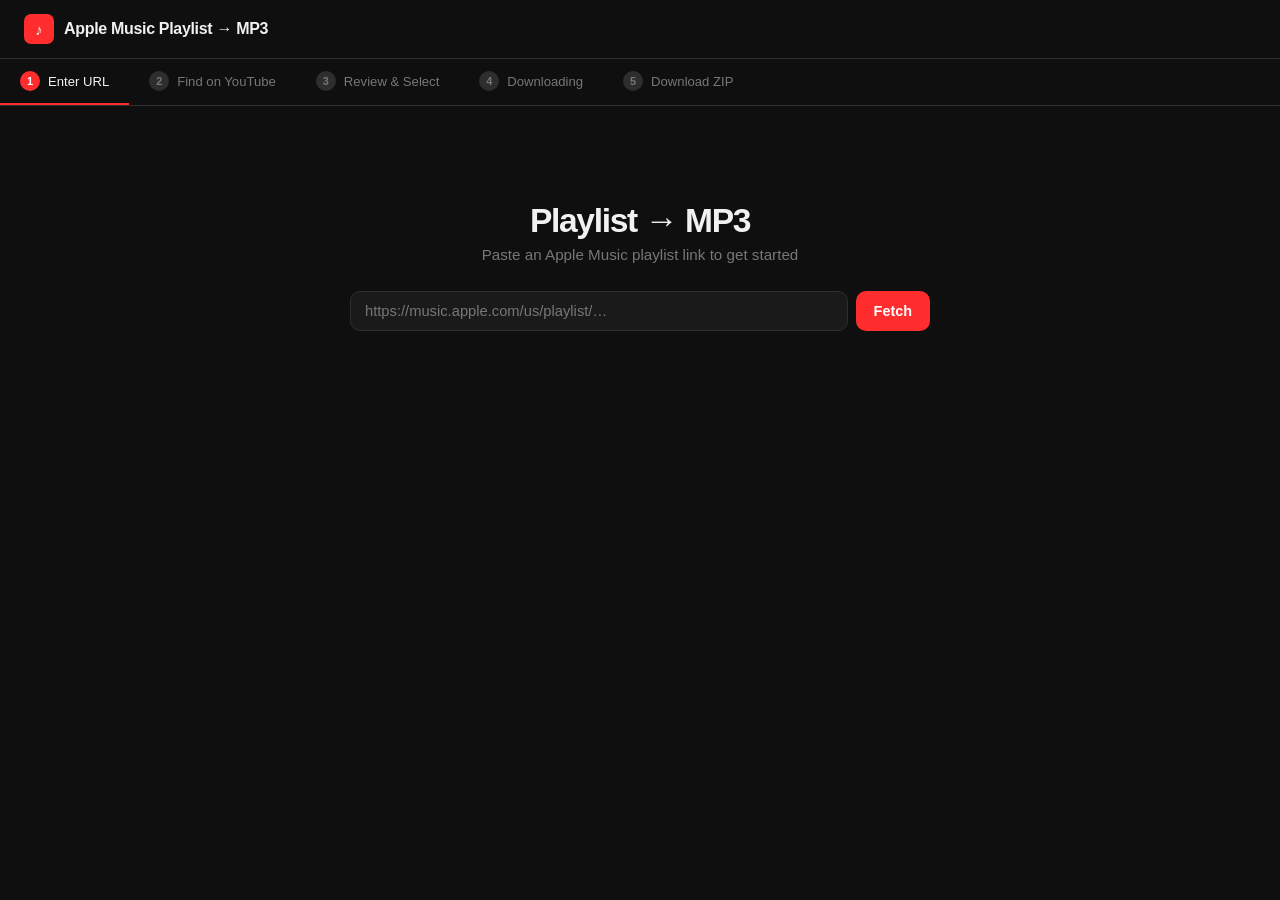
==== templates/index.html @ 27ccea5c "wEb app it" ====
<!DOCTYPE html>
<html lang="en">
<head>
  <meta charset="UTF-8">
  <meta name="viewport" content="width=device-width, initial-scale=1.0">
  <title>Playlist → MP3</title>
  <style>
    *, *::before, *::after { box-sizing: border-box; margin: 0; padding: 0; }

    :root {
      --bg: #0f0f0f;
      --surface: #1a1a1a;
      --surface2: #242424;
      --border: #2e2e2e;
      --red: #ff2d2d;
      --red-hover: #ff5555;
      --text: #f1f1f1;
      --muted: #777;
      --success: #22c55e;
      --error: #f87171;
      --radius: 10px;
    }

    body {
      background: var(--bg);
      color: var(--text);
      font-family: -apple-system, BlinkMacSystemFont, "Segoe UI", sans-serif;
      min-height: 100vh;
      display: flex;
      flex-direction: column;
    }

    /* ── Header ── */
    header {
      display: flex; align-items: center; gap: 10px;
      padding: 14px 24px;
      border-bottom: 1px solid var(--border);
      flex-shrink: 0;
    }
    .logo {
      width: 30px; height: 30px;
      background: var(--red); border-radius: 7px;
      display: flex; align-items: center; justify-content: center;
      font-size: 15px; flex-shrink: 0;
    }
    header h1 { font-size: 1rem; font-weight: 600; letter-spacing: -0.02em; }

    /* ── Step nav ── */
    .steps {
      display: flex;
      border-bottom: 1px solid var(--border);
      overflow-x: auto; flex-shrink: 0;
      scrollbar-width: none;
    }
    .steps::-webkit-scrollbar { display: none; }

    .step-item {
      display: flex; align-items: center; gap: 8px;
      padding: 12px 20px; color: var(--muted);
      font-size: 0.82rem; white-space: nowrap;
      border-bottom: 2px solid transparent;
      transition: color 0.2s, border-color 0.2s;
    }
    .step-item.active { color: var(--text); border-bottom-color: var(--red); }
    .step-item.done   { color: var(--success); }

    .step-num {
      width: 20px; height: 20px; border-radius: 50%;
      background: var(--border);
      display: flex; align-items: center; justify-content: center;
      font-size: 0.68rem; font-weight: 700; flex-shrink: 0;
      transition: background 0.2s;
    }
    .step-item.active .step-num { background: var(--red); color: #fff; }
    .step-item.done   .step-num { background: var(--success); color: #fff; }

    /* ── Main ── */
    main {
      flex: 1;
      padding: 32px 24px 120px;
      width: 100%; max-width: 1280px;
      margin: 0 auto;
    }

    .step-panel { display: none; }
    .step-panel.active { display: block; }

    /* ── Buttons ── */
    .btn {
      background: var(--red); color: #fff;
      border: none; padding: 11px 18px;
      border-radius: var(--radius);
      font-size: 0.9rem; font-weight: 600;
      cursor: pointer; white-space: nowrap;
      transition: background 0.15s, transform 0.1s, opacity 0.15s;
    }
    .btn:hover:not(:disabled) { background: var(--red-hover); }
    .btn:active:not(:disabled) { transform: scale(0.97); }
    .btn:disabled { opacity: 0.45; cursor: not-allowed; }
    .btn-ghost {
      background: transparent; border: 1px solid var(--border); color: var(--text);
    }
    .btn-ghost:hover:not(:disabled) { background: var(--surface2); }
    .btn-green { background: var(--success); }
    .btn-green:hover:not(:disabled) { background: #16a34a; }

    /* ── Shared loading / error ── */
    .loading {
      display: none; align-items: center; gap: 10px;
      color: var(--muted); margin-top: 18px;
      justify-content: center; font-size: 0.88rem;
    }
    .loading.active { display: flex; }
    .spinner {
      width: 18px; height: 18px;
      border: 2px solid var(--border);
      border-top-color: var(--red);
      border-radius: 50%;
      animation: spin 0.75s linear infinite; flex-shrink: 0;
    }
    @keyframes spin { to { transform: rotate(360deg); } }

    .error-box {
      background: rgba(248,113,113,0.08);
      border: 1px solid rgba(248,113,113,0.35);
      color: var(--error);
      padding: 11px 14px; border-radius: var(--radius);
      margin-top: 14px; font-size: 0.88rem;
      display: none; text-align: left;
    }
    .error-box.active { display: block; }

    /* ── Step 1: URL input ── */
    .url-wrap {
      max-width: 580px; margin: 64px auto 0; text-align: center;
    }
    .url-wrap h2 {
      font-size: 2.1rem; font-weight: 700;
      letter-spacing: -0.04em; margin-bottom: 6px;
    }
    .url-wrap .sub { color: var(--muted); font-size: 0.95rem; margin-bottom: 28px; }
    .input-row { display: flex; gap: 8px; }
    .input-row input {
      flex: 1; background: var(--surface);
      border: 1px solid var(--border); color: var(--text);
      padding: 11px 14px; border-radius: var(--radius);
      font-size: 0.92rem; outline: none;
      transition: border-color 0.2s; min-width: 0;
    }
    .input-row input:focus { border-color: var(--red); }
    .input-row input::placeholder { color: var(--muted); }

    /* ── Step 2: YouTube matching progress ── */
    .match-wrap {
      max-width: 640px; margin: 0 auto; padding-top: 8px;
    }
    .match-wrap h2 {
      font-size: 1.5rem; font-weight: 700;
      letter-spacing: -0.02em; margin-bottom: 5px;
    }
    .match-sub { color: var(--muted); font-size: 0.88rem; margin-bottom: 28px; }

    .bar-track {
      background: var(--surface); border-radius: 100px;
      height: 7px; overflow: hidden; margin-bottom: 8px;
    }
    .bar-fill {
      height: 100%; background: var(--red); border-radius: 100px;
      transition: width 0.4s ease;
    }
    .bar-label {
      text-align: right; font-size: 0.8rem;
      color: var(--muted); margin-bottom: 22px;
    }

    /* Scrollable list of songs being matched */
    .match-list {
      display: flex; flex-direction: column; gap: 7px;
      max-height: 460px; overflow-y: auto; padding-right: 4px;
    }
    .match-row {
      display: flex; align-items: center; gap: 10px;
      padding: 8px 12px; background: var(--surface);
      border-radius: 8px; font-size: 0.83rem;
    }
    .match-art {
      width: 36px; height: 36px; border-radius: 5px;
      object-fit: cover; flex-shrink: 0;
      background: var(--surface2);
    }
    .match-info { flex: 1; overflow: hidden; }
    .match-title {
      font-weight: 600; overflow: hidden;
      text-overflow: ellipsis; white-space: nowrap;
    }
    .match-artist { font-size: 0.74rem; color: var(--muted); }
    .match-status {
      width: 22px; height: 22px; border-radius: 50%; flex-shrink: 0;
      display: flex; align-items: center; justify-content: center;
      font-size: 11px; font-weight: 700;
      background: var(--border); color: var(--muted);
      transition: background 0.2s, color 0.2s;
    }
    .match-status.ok    { background: rgba(34,197,94,0.15); color: var(--success); }
    .match-status.miss  { background: rgba(248,113,113,0.15); color: var(--error); }
    .match-status.spin  { background: transparent; }
    .match-status.spin::after {
      content: "";
      display: block; width: 13px; height: 13px;
      border: 2px solid var(--border);
      border-top-color: var(--red);
      border-radius: 50%;
      animation: spin 0.75s linear infinite;
    }

    .proceed-row {
      margin-top: 20px; display: flex;
      align-items: center; gap: 12px;
    }

    /* ── Step 3: Video selection ── */
    .sel-header {
      display: flex; align-items: flex-start;
      justify-content: space-between;
      flex-wrap: wrap; gap: 12px; margin-bottom: 18px;
    }
    .sel-header h2 {
      font-size: 1.3rem; font-weight: 700; letter-spacing: -0.02em;
    }
    .sel-header .sub { color: var(--muted); font-size: 0.82rem; margin-top: 2px; }

    .toolbar {
      display: flex; align-items: center; gap: 8px; flex-wrap: wrap;
    }
    .toolbar input[type="search"] {
      background: var(--surface); border: 1px solid var(--border);
      color: var(--text); padding: 7px 11px;
      border-radius: var(--radius); font-size: 0.82rem; outline: none;
      width: 180px; transition: border-color 0.2s;
    }
    .toolbar input[type="search"]:focus { border-color: var(--red); }
    .toolbar input[type="search"]::placeholder { color: var(--muted); }
    .toolbar .btn { padding: 7px 12px; font-size: 0.8rem; }

    /* ── Video grid ── */
    .video-grid {
      display: grid;
      grid-template-columns: repeat(auto-fill, minmax(220px, 1fr));
      gap: 14px;
    }

    .video-card {
      background: var(--surface);
      border: 2px solid transparent;
      border-radius: var(--radius);
      overflow: hidden; cursor: pointer;
      transition: border-color 0.18s, transform 0.15s, background 0.15s;
      user-select: none;
    }
    .video-card:hover { background: var(--surface2); transform: translateY(-2px); }
    .video-card.selected { border-color: var(--red); }
    .video-card.hidden { display: none; }

    /* Thumbnail area */
    .v-thumb {
      position: relative; padding-bottom: 56.25%;
      background: #111; overflow: hidden;
    }
    .v-thumb img {
      position: absolute; inset: 0;
      width: 100%; height: 100%; object-fit: cover;
    }

    /* Apple artwork fallback (square crop) */
    .v-thumb .art-img {
      position: absolute; inset: 0;
      width: 100%; height: 100%; object-fit: cover;
      /* darken slightly so check badge is visible */
      filter: brightness(0.9);
    }

    /* Preview overlay on hover */
    .preview-overlay {
      position: absolute; inset: 0;
      background: rgba(0,0,0,0.25);
      display: flex; align-items: center; justify-content: center;
      opacity: 0; transition: opacity 0.18s;
    }
    .v-thumb:hover .preview-overlay { opacity: 1; }

    .preview-btn {
      background: rgba(0,0,0,0.75); color: #fff;
      border: none; padding: 7px 13px; border-radius: 20px;
      font-size: 0.75rem; cursor: pointer;
      display: flex; align-items: center; gap: 5px;
      backdrop-filter: blur(4px); transition: background 0.15s;
    }
    .preview-btn:hover { background: var(--red); }

    /* Check badge top-right */
    .check-badge {
      position: absolute; top: 7px; right: 7px;
      width: 22px; height: 22px;
      background: var(--red); border-radius: 50%;
      display: flex; align-items: center; justify-content: center;
      font-size: 11px; font-weight: 700;
      opacity: 0; transform: scale(0.5);
      transition: opacity 0.18s, transform 0.18s;
      pointer-events: none;
    }
    .video-card.selected .check-badge { opacity: 1; transform: scale(1); }

    .dur-badge {
      position: absolute; bottom: 5px; right: 5px;
      background: rgba(0,0,0,0.82); color: #fff;
      font-size: 0.68rem; padding: 2px 5px; border-radius: 4px;
      pointer-events: none;
    }

    .v-info { padding: 9px 11px 11px; }
    .v-title {
      font-size: 0.82rem; font-weight: 600; line-height: 1.4; margin-bottom: 3px;
      display: -webkit-box;
      -webkit-line-clamp: 2; -webkit-box-orient: vertical; overflow: hidden;
    }
    .v-channel { font-size: 0.72rem; color: var(--muted); }

    /* "No match" card state */
    .video-card.no-match { opacity: 0.45; cursor: default; }
    .video-card.no-match:hover { transform: none; }
    .no-match-badge {
      position: absolute; inset: 0;
      background: rgba(0,0,0,0.55);
      display: flex; align-items: center; justify-content: center;
      font-size: 0.75rem; color: var(--error); font-weight: 600;
      pointer-events: none;
    }

    /* ── Sticky download bar (step 3) ── */
    .dl-bar {
      position: fixed; bottom: 0; left: 0; right: 0;
      background: rgba(15,15,15,0.96);
      backdrop-filter: blur(10px);
      border-top: 1px solid var(--border);
      padding: 12px 24px;
      display: none;
      align-items: center; justify-content: space-between;
      gap: 16px; z-index: 100;
    }
    .dl-bar.visible { display: flex; }
    .dl-bar-left { font-size: 0.88rem; color: var(--muted); }
    .dl-bar-left strong { color: var(--text); }

    /* ── Step 4: Download progress ── */
    .progress-wrap { max-width: 680px; margin: 0 auto; padding-top: 8px; }
    .progress-wrap h2 {
      font-size: 1.5rem; font-weight: 700;
      letter-spacing: -0.02em; margin-bottom: 5px;
    }
    .progress-sub { color: var(--muted); font-size: 0.88rem; margin-bottom: 28px; }

    .songs-list {
      display: flex; flex-direction: column; gap: 7px;
      max-height: 420px; overflow-y: auto; padding-right: 4px;
    }
    .song-row {
      display: flex; align-items: center; gap: 10px;
      padding: 9px 12px; background: var(--surface);
      border-radius: 8px; font-size: 0.85rem;
    }
    .song-icon {
      width: 22px; height: 22px; border-radius: 50%; flex-shrink: 0;
      display: flex; align-items: center; justify-content: center;
      font-size: 11px; font-weight: 700;
      background: var(--border); color: var(--muted);
      transition: background 0.2s, color 0.2s;
    }
    .song-icon.ok    { background: rgba(34,197,94,0.15); color: var(--success); }
    .song-icon.error { background: rgba(248,113,113,0.15); color: var(--error); }
    .song-icon.spin  { background: transparent; }
    .song-icon.spin::before {
      content: "";
      display: block; width: 14px; height: 14px;
      border: 2px solid var(--border); border-top-color: var(--red);
      border-radius: 50%; animation: spin 0.75s linear infinite;
    }
    .song-name {
      flex: 1; overflow: hidden;
      text-overflow: ellipsis; white-space: nowrap;
    }

    /* ── Step 5: Done ── */
    .done-wrap { max-width: 520px; margin: 40px auto 0; text-align: center; }
    .done-icon {
      width: 76px; height: 76px;
      background: rgba(34,197,94,0.12);
      border-radius: 50%; display: flex;
      align-items: center; justify-content: center;
      font-size: 34px; margin: 0 auto 22px;
    }
    .done-wrap h2 {
      font-size: 1.8rem; font-weight: 700;
      letter-spacing: -0.03em; margin-bottom: 7px;
    }
    .done-wrap .sub { color: var(--muted); font-size: 0.92rem; margin-bottom: 30px; }
    .done-note {
      font-size: 0.76rem; color: var(--muted);
      margin-top: 14px; line-height: 1.6;
    }
    .done-actions { display: flex; flex-direction: column; align-items: center; gap: 10px; }

    /* ── Preview modal ── */
    .modal-overlay {
      position: fixed; inset: 0;
      background: rgba(0,0,0,0.88); z-index: 1000;
      display: none; align-items: center; justify-content: center;
      padding: 20px;
    }
    .modal-overlay.active { display: flex; }
    .modal-box {
      background: var(--surface); border-radius: 12px;
      overflow: hidden; width: 100%; max-width: 820px;
    }
    .modal-head {
      display: flex; align-items: center; justify-content: space-between;
      padding: 12px 16px; border-bottom: 1px solid var(--border); gap: 12px;
    }
    .modal-title {
      font-size: 0.88rem; font-weight: 600;
      overflow: hidden; text-overflow: ellipsis; white-space: nowrap;
    }
    .modal-close {
      background: none; border: none; color: var(--muted);
      font-size: 1.1rem; cursor: pointer; padding: 3px;
      line-height: 1; transition: color 0.15s; flex-shrink: 0;
    }
    .modal-close:hover { color: var(--text); }
    .modal-frame { position: relative; padding-bottom: 56.25%; background: #000; }
    .modal-frame iframe {
      position: absolute; inset: 0; width: 100%; height: 100%; border: none;
    }

    /* ── Scrollbar ── */
    ::-webkit-scrollbar { width: 5px; }
    ::-webkit-scrollbar-track { background: transparent; }
    ::-webkit-scrollbar-thumb { background: var(--border); border-radius: 3px; }
    ::-webkit-scrollbar-thumb:hover { background: #444; }

    /* ── Responsive ── */
    @media (max-width: 600px) {
      main { padding: 24px 14px 120px; }
      .url-wrap { margin-top: 40px; }
      .url-wrap h2 { font-size: 1.5rem; }
      .input-row { flex-direction: column; }
      .video-grid { grid-template-columns: 1fr 1fr; }
      .sel-header { flex-direction: column; }
    }
    @media (max-width: 380px) {
      .video-grid { grid-template-columns: 1fr; }
    }
  </style>
</head>
<body>

<header>
  <div class="logo">♪</div>
  <h1>Apple Music Playlist → MP3</h1>
</header>

<nav class="steps">
  <div class="step-item active" id="si-1"><div class="step-num">1</div>Enter URL</div>
  <div class="step-item"        id="si-2"><div class="step-num">2</div>Find on YouTube</div>
  <div class="step-item"        id="si-3"><div class="step-num">3</div>Review &amp; Select</div>
  <div class="step-item"        id="si-4"><div class="step-num">4</div>Downloading</div>
  <div class="step-item"        id="si-5"><div class="step-num">5</div>Download ZIP</div>
</nav>

<main>

  <!-- ── Step 1: URL ── -->
  <div class="step-panel active" id="p1">
    <div class="url-wrap">
      <h2>Playlist → MP3</h2>
      <p class="sub">Paste an Apple Music playlist link to get started</p>
      <div class="input-row">
        <input type="url" id="url-input"
               placeholder="https://music.apple.com/us/playlist/…"
               autocomplete="off" spellcheck="false">
        <button class="btn" id="fetch-btn" onclick="fetchPlaylist()">Fetch</button>
      </div>
      <div class="loading" id="fetch-loading">
        <div class="spinner"></div>
        <span>Fetching playlist…</span>
      </div>
      <div class="error-box" id="fetch-error"></div>
    </div>
  </div>

  <!-- ── Step 2: YouTube matching ── -->
  <div class="step-panel" id="p2">
    <div class="match-wrap">
      <h2>Finding songs on YouTube</h2>
      <div class="match-sub" id="match-sub">Searching for matches…</div>

      <div class="bar-track">
        <div class="bar-fill" id="match-bar" style="width:0%"></div>
      </div>
      <div class="bar-label" id="match-label">0 / 0</div>

      <div class="match-list" id="match-list"></div>

      <div class="proceed-row" id="proceed-row" style="display:none;">
        <button class="btn" onclick="proceedToSelect()">
          Review &amp; Select →
        </button>
        <span style="font-size:0.82rem;color:var(--muted);" id="proceed-note"></span>
      </div>
    </div>
  </div>

  <!-- ── Step 3: Selection ── -->
  <div class="step-panel" id="p3">
    <div class="sel-header">
      <div>
        <h2 id="pl-title">Playlist</h2>
        <div class="sub" id="sel-count">0 of 0 selected</div>
      </div>
      <div class="toolbar">
        <input type="search" id="filter-input" placeholder="Filter…"
               oninput="filterVideos(this.value)">
        <button class="btn btn-ghost" onclick="selectAll()">Select All</button>
        <button class="btn btn-ghost" onclick="deselectAll()">Deselect All</button>
      </div>
    </div>
    <div class="video-grid" id="video-grid"></div>

    <div class="dl-bar" id="dl-bar">
      <div class="dl-bar-left"><strong id="bar-count">0</strong> songs selected</div>
      <button class="btn" id="dl-btn" disabled onclick="startDownload()">
        Download Selected
      </button>
    </div>
  </div>

  <!-- ── Step 4: Download progress ── -->
  <div class="step-panel" id="p4">
    <div class="progress-wrap">
      <h2 id="prog-title">Downloading…</h2>
      <div class="progress-sub" id="prog-sub">Preparing downloads</div>

      <div class="bar-track">
        <div class="bar-fill" id="dl-bar-fill" style="width:0%"></div>
      </div>
      <div class="bar-label" id="dl-bar-label">0 / 0</div>

      <div class="songs-list" id="songs-list"></div>
    </div>
  </div>

  <!-- ── Step 5: Done ── -->
  <div class="step-panel" id="p5">
    <div class="done-wrap">
      <div class="done-icon">✓</div>
      <h2 id="done-title">Ready!</h2>
      <p class="sub" id="done-sub">Your playlist has been converted to MP3</p>
      <div class="done-actions">
        <button class="btn btn-green" onclick="downloadZip()"
                style="font-size:1rem;padding:13px 30px;">
          ⬇&nbsp; Download ZIP
        </button>
        <button class="btn btn-ghost" onclick="startOver()">Start Over</button>
      </div>
      <p class="done-note">
        Files are deleted from the server 2 minutes after you download,<br>
        or automatically within 1 hour if you don't.
      </p>
    </div>
  </div>

</main>

<!-- ── Preview modal ── -->
<div class="modal-overlay" id="modal" onclick="closePreview()">
  <div class="modal-box" onclick="event.stopPropagation()">
    <div class="modal-head">
      <div class="modal-title" id="modal-title">Preview</div>
      <button class="modal-close" onclick="closePreview()">✕</button>
    </div>
    <div class="modal-frame">
      <iframe id="modal-iframe" src="" allow="autoplay; encrypted-media" allowfullscreen></iframe>
    </div>
  </div>
</div>

<script>
// ── State ──────────────────────────────────────────────────────────────────
const S = {
  step: 1,
  playlistTitle: "",
  searchJobId: null,
  dlJobId: null,
  searchTimer: null,
  dlTimer: null,
  // All matched songs (from search job)
  songs: [],          // [{title, artist, artwork_url, yt_id, yt_url, yt_thumbnail, yt_channel, yt_duration, matched}]
  selected: new Set(),
};

// ── Utilities ──────────────────────────────────────────────────────────────
function esc(str) {
  return String(str ?? "")
    .replace(/&/g, "&amp;").replace(/</g, "&lt;")
    .replace(/>/g, "&gt;").replace(/"/g, "&quot;");
}

function showStep(n) {
  document.querySelectorAll(".step-panel").forEach((el, i) => {
    el.classList.toggle("active", i + 1 === n);
  });
  document.querySelectorAll(".step-item").forEach((el, i) => {
    const num = i + 1;
    el.classList.remove("active", "done");
    if (num === n) el.classList.add("active");
    else if (num < n) el.classList.add("done");
  });
  document.getElementById("dl-bar").classList.toggle("visible", n === 3);
  S.step = n;
}

function setError(id, msg) {
  const el = document.getElementById(id);
  el.textContent = msg;
  el.classList.toggle("active", !!msg);
}

function durationStr(ms) {
  if (!ms) return "—";
  const tot = Math.round(ms / 1000);
  const m = Math.floor(tot / 60), s = tot % 60;
  return `${m}:${s.toString().padStart(2, "0")}`;
}

// ── Step 1: Fetch playlist ─────────────────────────────────────────────────
async function fetchPlaylist() {
  const url = document.getElementById("url-input").value.trim();
  if (!url) return;

  document.getElementById("fetch-btn").disabled = true;
  document.getElementById("fetch-loading").classList.add("active");
  setError("fetch-error", "");

  try {
    const res = await fetch("/api/fetch-playlist", {
      method: "POST",
      headers: { "Content-Type": "application/json" },
      body: JSON.stringify({ url }),
    });
    const data = await res.json();
    if (!res.ok || data.error) throw new Error(data.error || "Fetch failed");

    S.searchJobId = data.job_id;
    S.playlistTitle = data.playlist_title;
    document.getElementById("pl-title").textContent = data.playlist_title;

    // Pre-populate match list with stubs (no YouTube data yet)
    buildMatchList(data.songs, data.total);
    showStep(2);
    startSearchPolling();

  } catch (err) {
    setError("fetch-error", err.message);
  } finally {
    document.getElementById("fetch-btn").disabled = false;
    document.getElementById("fetch-loading").classList.remove("active");
  }
}

document.getElementById("url-input").addEventListener("keydown", e => {
  if (e.key === "Enter") fetchPlaylist();
});

// ── Step 2: YouTube matching progress ─────────────────────────────────────
function buildMatchList(stubs, total) {
  const list = document.getElementById("match-list");
  list.innerHTML = "";
  document.getElementById("match-bar").style.width = "0%";
  document.getElementById("match-label").textContent = `0 / ${total}`;
  document.getElementById("match-sub").textContent = "Searching YouTube for each song…";

  stubs.forEach((s, i) => {
    const row = document.createElement("div");
    row.className = "match-row";
    row.id = `mr-${i}`;
    row.innerHTML = `
      <img class="match-art" src="${esc(s.artwork_url)}" alt=""
           onerror="this.style.background='var(--surface2)'">
      <div class="match-info">
        <div class="match-title">${esc(s.title)}</div>
        <div class="match-artist">${esc(s.artist)}</div>
      </div>
      <div class="match-status spin" id="ms-${i}"></div>`;
    list.appendChild(row);
  });
}

function startSearchPolling() {
  if (S.searchTimer) clearInterval(S.searchTimer);
  S.searchTimer = setInterval(pollSearch, 1500);
}

async function pollSearch() {
  if (!S.searchJobId) return;
  try {
    const res = await fetch(`/api/search-progress/${S.searchJobId}`);
    if (!res.ok) return;
    const d = await res.json();

    const pct = d.total > 0 ? Math.round((d.completed / d.total) * 100) : 0;
    document.getElementById("match-bar").style.width = `${pct}%`;
    document.getElementById("match-label").textContent = `${d.completed} / ${d.total}`;
    document.getElementById("match-sub").textContent =
      d.status === "done"
        ? "All songs matched! Review the results below."
        : `Searching… (${d.completed} of ${d.total} done)`;

    // Update individual rows with results as they come in
    d.matched.forEach(song => {
      const idx = song.idx;
      const statusEl = document.getElementById(`ms-${idx}`);
      if (!statusEl) return;
      if (song.matched) {
        statusEl.className = "match-status ok";
        statusEl.textContent = "✓";
      } else {
        statusEl.className = "match-status miss";
        statusEl.textContent = "✕";
      }
    });

    if (d.status === "done") {
      clearInterval(S.searchTimer);
      S.songs = d.matched; // store full results

      const matched = d.matched.filter(s => s.matched).length;
      const missed  = d.matched.length - matched;

      document.getElementById("proceed-note").textContent =
        missed > 0
          ? `${matched} matched, ${missed} not found (unmatched songs will be greyed out)`
          : `All ${matched} songs matched`;

      document.getElementById("proceed-row").style.display = "flex";
    }
  } catch (_) { /* network hiccup */ }
}

function proceedToSelect() {
  // Build the selection grid from search results
  S.selected = new Set(
    S.songs.filter(s => s.matched).map((_, i) => i)
  );
  renderGrid();
  updateCount();
  showStep(3);
}

// ── Step 3: Selection grid ─────────────────────────────────────────────────
function renderGrid() {
  const grid = document.getElementById("video-grid");
  grid.innerHTML = "";

  S.songs.forEach((song, i) => {
    const card = document.createElement("div");
    const isMatched = !!song.matched;
    card.className = [
      "video-card",
      S.selected.has(i) ? "selected" : "",
      isMatched ? "" : "no-match",
    ].join(" ").trim();
    card.dataset.idx = i;

    // Use YouTube thumbnail if matched, else Apple artwork
    const thumbSrc = isMatched
      ? esc(song.yt_thumbnail)
      : esc(song.artwork_url);

    card.innerHTML = `
      <div class="v-thumb">
        <img class="art-img" src="${thumbSrc}" alt=""
             onerror="this.src='${esc(song.artwork_url)}'">
        ${isMatched ? `
        <div class="preview-overlay">
          <button class="preview-btn"
                  data-vid="${esc(song.yt_id)}"
                  data-title="${esc(song.title)}">▶ Preview</button>
        </div>` : `<div class="no-match-badge">No YouTube match</div>`}
        <div class="check-badge">✓</div>
        <div class="dur-badge">${esc(song.yt_duration || durationStr(song.duration_ms))}</div>
      </div>
      <div class="v-info">
        <div class="v-title">${esc(song.title)}</div>
        <div class="v-channel">${esc(isMatched ? song.yt_channel : song.artist)}</div>
      </div>`;

    grid.appendChild(card);
  });

  // Single delegated listener (removed on re-render automatically since innerHTML)
  grid.addEventListener("click", e => {
    const prevBtn = e.target.closest(".preview-btn");
    if (prevBtn) { openPreview(prevBtn.dataset.vid, prevBtn.dataset.title); return; }
    const card = e.target.closest(".video-card");
    if (card && !card.classList.contains("no-match")) {
      toggleSelect(Number(card.dataset.idx));
    }
  });
}

function toggleSelect(idx) {
  S.selected.has(idx) ? S.selected.delete(idx) : S.selected.add(idx);
  const card = document.querySelector(`.video-card[data-idx="${idx}"]`);
  if (card) card.classList.toggle("selected", S.selected.has(idx));
  updateCount();
}

function selectAll() {
  S.songs.forEach((s, i) => { if (s.matched) S.selected.add(i); });
  document.querySelectorAll(".video-card:not(.no-match)").forEach(c => c.classList.add("selected"));
  updateCount();
}

function deselectAll() {
  S.selected.clear();
  document.querySelectorAll(".video-card").forEach(c => c.classList.remove("selected"));
  updateCount();
}

function updateCount() {
  const n = S.selected.size, total = S.songs.filter(s => s.matched).length;
  document.getElementById("sel-count").textContent = `${n} of ${total} matched songs selected`;
  document.getElementById("bar-count").textContent = n;
  const btn = document.getElementById("dl-btn");
  btn.disabled = n === 0;
  btn.textContent = n > 0 ? `Download Selected (${n})` : "Download Selected";
}

function filterVideos(q) {
  const lq = q.toLowerCase();
  document.querySelectorAll(".video-card").forEach(card => {
    const idx = Number(card.dataset.idx);
    const song = S.songs[idx];
    const match = !lq || !song ||
      song.title.toLowerCase().includes(lq) ||
      song.artist.toLowerCase().includes(lq);
    card.classList.toggle("hidden", !match);
  });
}

// ── Step 4: Download ──────────────────────────────────────────────────────
async function startDownload() {
  const selectedSongs = [...S.selected].map(i => S.songs[i]).filter(Boolean);
  if (!selectedSongs.length) return;

  // Build progress list
  const list = document.getElementById("songs-list");
  list.innerHTML = "";
  selectedSongs.forEach((song, i) => {
    const row = document.createElement("div");
    row.className = "song-row";
    row.id = `sr-${song.yt_id}`;
    row.innerHTML = `<div class="song-icon" id="sicon-${song.yt_id}"></div>
                     <div class="song-name">${esc(song.title)}</div>`;
    list.appendChild(row);
  });

  showStep(4);

  try {
    const res = await fetch("/api/download", {
      method: "POST",
      headers: { "Content-Type": "application/json" },
      body: JSON.stringify({
        songs: selectedSongs.map(s => ({
          id: s.yt_id,
          title: s.title,
          artist: s.artist,
          album: s.album || "",
          yt_id: s.yt_id,
          yt_url: s.yt_url,
          url: s.yt_url,
        })),
        playlist_title: S.playlistTitle,
      }),
    });
    const data = await res.json();
    if (!res.ok || data.error) throw new Error(data.error || "Failed to start");
    S.dlJobId = data.job_id;
    startDlPolling();
  } catch (err) {
    document.getElementById("prog-title").textContent = "Error";
    document.getElementById("prog-sub").textContent = err.message;
  }
}

function startDlPolling() {
  if (S.dlTimer) clearInterval(S.dlTimer);
  S.dlTimer = setInterval(pollDownload, 1200);
}

async function pollDownload() {
  if (!S.dlJobId) return;
  try {
    const res = await fetch(`/api/download-progress/${S.dlJobId}`);
    if (!res.ok) return;
    const d = await res.json();

    const pct = d.total > 0 ? Math.round((d.completed / d.total) * 100) : 0;
    document.getElementById("dl-bar-fill").style.width = `${pct}%`;
    document.getElementById("dl-bar-label").textContent = `${d.completed} / ${d.total}`;
    document.getElementById("prog-sub").textContent =
      d.completed < d.total ? `Downloading… (${pct}%)` : "Packaging ZIP…";

    d.completed_songs.forEach(s => {
      const icon = document.getElementById(`sicon-${s.id}`);
      if (!icon) return;
      icon.className = `song-icon ${s.status}`;
      icon.textContent = s.status === "ok" ? "✓" : "✕";
    });

    if (d.status === "done") {
      clearInterval(S.dlTimer);
      const ok   = d.completed_songs.filter(s => s.status === "ok").length;
      const fail = d.completed_songs.filter(s => s.status === "error").length;
      document.getElementById("done-title").textContent =
        `${ok} song${ok !== 1 ? "s" : ""} ready`;
      document.getElementById("done-sub").textContent =
        fail > 0 ? `${ok} converted, ${fail} failed` : "All songs converted successfully";
      showStep(5);
    } else if (d.status === "error") {
      clearInterval(S.dlTimer);
      document.getElementById("prog-title").textContent = "Download Failed";
      document.getElementById("prog-sub").textContent = d.error || "An error occurred";
    }
  } catch (_) { /* keep polling */ }
}

// ── Step 5: ZIP download ──────────────────────────────────────────────────
function downloadZip() {
  if (S.dlJobId) window.location.href = `/api/download-zip/${S.dlJobId}`;
}

function startOver() {
  [S.searchJobId, S.dlJobId].forEach(id => {
    if (id) navigator.sendBeacon(`/api/cleanup/${id}`);
  });
  if (S.searchTimer) { clearInterval(S.searchTimer); S.searchTimer = null; }
  if (S.dlTimer)     { clearInterval(S.dlTimer);     S.dlTimer = null;     }
  Object.assign(S, {
    playlistTitle: "", searchJobId: null, dlJobId: null,
    songs: [], selected: new Set(),
  });
  document.getElementById("url-input").value = "";
  document.getElementById("video-grid").innerHTML = "";
  document.getElementById("match-list").innerHTML = "";
  document.getElementById("songs-list").innerHTML = "";
  document.getElementById("proceed-row").style.display = "none";
  showStep(1);
}

// ── Preview modal ─────────────────────────────────────────────────────────
function openPreview(videoId, title) {
  document.getElementById("modal-title").textContent = title;
  document.getElementById("modal-iframe").src =
    `https://www.youtube.com/embed/${videoId}?autoplay=1`;
  document.getElementById("modal").classList.add("active");
}

function closePreview() {
  document.getElementById("modal-iframe").src = "";
  document.getElementById("modal").classList.remove("active");
}

document.addEventListener("keydown", e => { if (e.key === "Escape") closePreview(); });

// Cleanup on tab close
window.addEventListener("beforeunload", () => {
  [S.searchJobId, S.dlJobId].forEach(id => {
    if (id) navigator.sendBeacon(`/api/cleanup/${id}`);
  });
});

showStep(1);
</script>
</body>
</html>
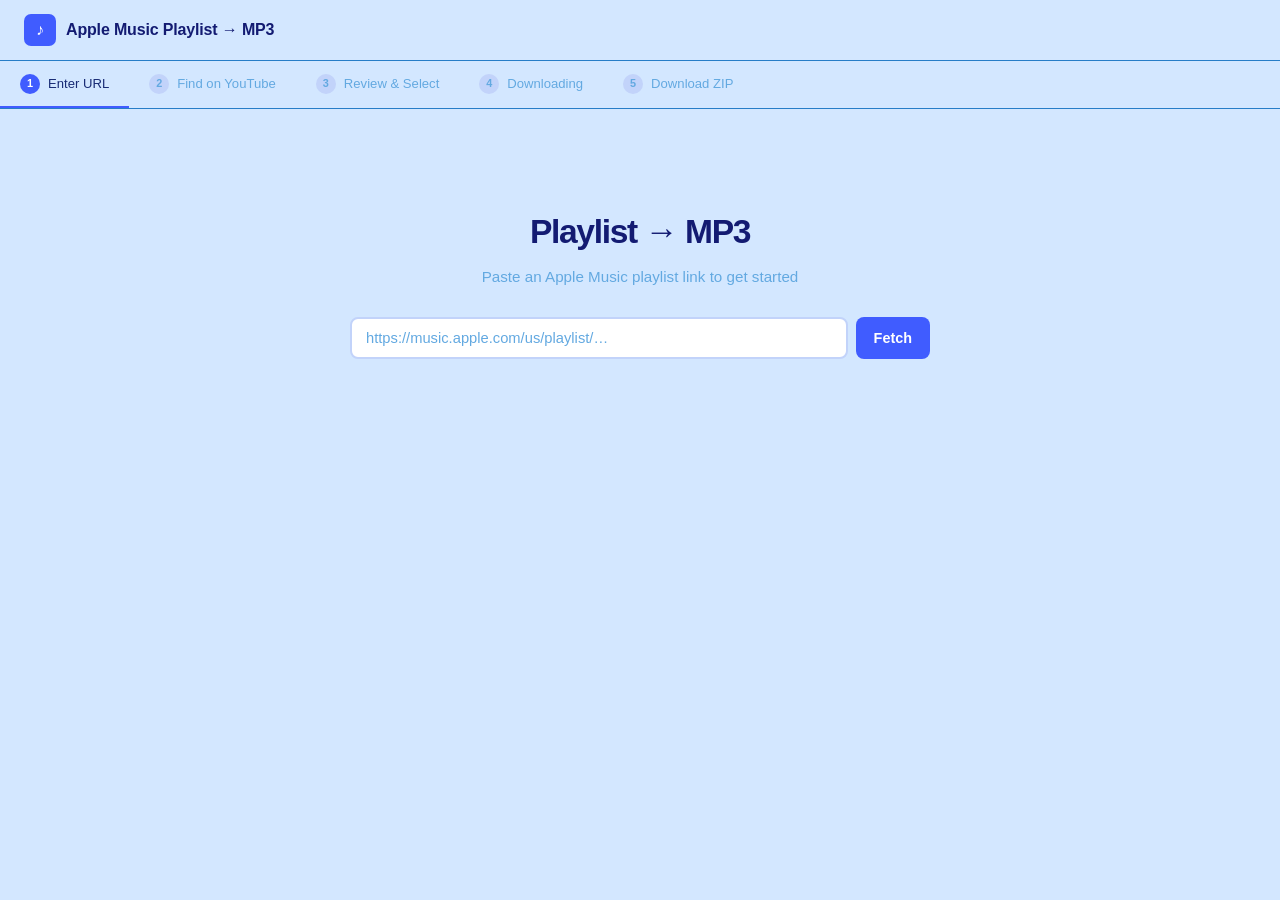
==== commit 5d10f463: "Changed styles of application" ====
--- a/templates/index.html
+++ b/templates/index.html
@@ -4,461 +4,7 @@
   <meta charset="UTF-8">
   <meta name="viewport" content="width=device-width, initial-scale=1.0">
   <title>Playlist → MP3</title>
-  <style>
-    *, *::before, *::after { box-sizing: border-box; margin: 0; padding: 0; }
-
-    :root {
-      --bg: #0f0f0f;
-      --surface: #1a1a1a;
-      --surface2: #242424;
-      --border: #2e2e2e;
-      --red: #ff2d2d;
-      --red-hover: #ff5555;
-      --text: #f1f1f1;
-      --muted: #777;
-      --success: #22c55e;
-      --error: #f87171;
-      --radius: 10px;
-    }
-
-    body {
-      background: var(--bg);
-      color: var(--text);
-      font-family: -apple-system, BlinkMacSystemFont, "Segoe UI", sans-serif;
-      min-height: 100vh;
-      display: flex;
-      flex-direction: column;
-    }
-
-    /* ── Header ── */
-    header {
-      display: flex; align-items: center; gap: 10px;
-      padding: 14px 24px;
-      border-bottom: 1px solid var(--border);
-      flex-shrink: 0;
-    }
-    .logo {
-      width: 30px; height: 30px;
-      background: var(--red); border-radius: 7px;
-      display: flex; align-items: center; justify-content: center;
-      font-size: 15px; flex-shrink: 0;
-    }
-    header h1 { font-size: 1rem; font-weight: 600; letter-spacing: -0.02em; }
-
-    /* ── Step nav ── */
-    .steps {
-      display: flex;
-      border-bottom: 1px solid var(--border);
-      overflow-x: auto; flex-shrink: 0;
-      scrollbar-width: none;
-    }
-    .steps::-webkit-scrollbar { display: none; }
-
-    .step-item {
-      display: flex; align-items: center; gap: 8px;
-      padding: 12px 20px; color: var(--muted);
-      font-size: 0.82rem; white-space: nowrap;
-      border-bottom: 2px solid transparent;
-      transition: color 0.2s, border-color 0.2s;
-    }
-    .step-item.active { color: var(--text); border-bottom-color: var(--red); }
-    .step-item.done   { color: var(--success); }
-
-    .step-num {
-      width: 20px; height: 20px; border-radius: 50%;
-      background: var(--border);
-      display: flex; align-items: center; justify-content: center;
-      font-size: 0.68rem; font-weight: 700; flex-shrink: 0;
-      transition: background 0.2s;
-    }
-    .step-item.active .step-num { background: var(--red); color: #fff; }
-    .step-item.done   .step-num { background: var(--success); color: #fff; }
-
-    /* ── Main ── */
-    main {
-      flex: 1;
-      padding: 32px 24px 120px;
-      width: 100%; max-width: 1280px;
-      margin: 0 auto;
-    }
-
-    .step-panel { display: none; }
-    .step-panel.active { display: block; }
-
-    /* ── Buttons ── */
-    .btn {
-      background: var(--red); color: #fff;
-      border: none; padding: 11px 18px;
-      border-radius: var(--radius);
-      font-size: 0.9rem; font-weight: 600;
-      cursor: pointer; white-space: nowrap;
-      transition: background 0.15s, transform 0.1s, opacity 0.15s;
-    }
-    .btn:hover:not(:disabled) { background: var(--red-hover); }
-    .btn:active:not(:disabled) { transform: scale(0.97); }
-    .btn:disabled { opacity: 0.45; cursor: not-allowed; }
-    .btn-ghost {
-      background: transparent; border: 1px solid var(--border); color: var(--text);
-    }
-    .btn-ghost:hover:not(:disabled) { background: var(--surface2); }
-    .btn-green { background: var(--success); }
-    .btn-green:hover:not(:disabled) { background: #16a34a; }
-
-    /* ── Shared loading / error ── */
-    .loading {
-      display: none; align-items: center; gap: 10px;
-      color: var(--muted); margin-top: 18px;
-      justify-content: center; font-size: 0.88rem;
-    }
-    .loading.active { display: flex; }
-    .spinner {
-      width: 18px; height: 18px;
-      border: 2px solid var(--border);
-      border-top-color: var(--red);
-      border-radius: 50%;
-      animation: spin 0.75s linear infinite; flex-shrink: 0;
-    }
-    @keyframes spin { to { transform: rotate(360deg); } }
-
-    .error-box {
-      background: rgba(248,113,113,0.08);
-      border: 1px solid rgba(248,113,113,0.35);
-      color: var(--error);
-      padding: 11px 14px; border-radius: var(--radius);
-      margin-top: 14px; font-size: 0.88rem;
-      display: none; text-align: left;
-    }
-    .error-box.active { display: block; }
-
-    /* ── Step 1: URL input ── */
-    .url-wrap {
-      max-width: 580px; margin: 64px auto 0; text-align: center;
-    }
-    .url-wrap h2 {
-      font-size: 2.1rem; font-weight: 700;
-      letter-spacing: -0.04em; margin-bottom: 6px;
-    }
-    .url-wrap .sub { color: var(--muted); font-size: 0.95rem; margin-bottom: 28px; }
-    .input-row { display: flex; gap: 8px; }
-    .input-row input {
-      flex: 1; background: var(--surface);
-      border: 1px solid var(--border); color: var(--text);
-      padding: 11px 14px; border-radius: var(--radius);
-      font-size: 0.92rem; outline: none;
-      transition: border-color 0.2s; min-width: 0;
-    }
-    .input-row input:focus { border-color: var(--red); }
-    .input-row input::placeholder { color: var(--muted); }
-
-    /* ── Step 2: YouTube matching progress ── */
-    .match-wrap {
-      max-width: 640px; margin: 0 auto; padding-top: 8px;
-    }
-    .match-wrap h2 {
-      font-size: 1.5rem; font-weight: 700;
-      letter-spacing: -0.02em; margin-bottom: 5px;
-    }
-    .match-sub { color: var(--muted); font-size: 0.88rem; margin-bottom: 28px; }
-
-    .bar-track {
-      background: var(--surface); border-radius: 100px;
-      height: 7px; overflow: hidden; margin-bottom: 8px;
-    }
-    .bar-fill {
-      height: 100%; background: var(--red); border-radius: 100px;
-      transition: width 0.4s ease;
-    }
-    .bar-label {
-      text-align: right; font-size: 0.8rem;
-      color: var(--muted); margin-bottom: 22px;
-    }
-
-    /* Scrollable list of songs being matched */
-    .match-list {
-      display: flex; flex-direction: column; gap: 7px;
-      max-height: 460px; overflow-y: auto; padding-right: 4px;
-    }
-    .match-row {
-      display: flex; align-items: center; gap: 10px;
-      padding: 8px 12px; background: var(--surface);
-      border-radius: 8px; font-size: 0.83rem;
-    }
-    .match-art {
-      width: 36px; height: 36px; border-radius: 5px;
-      object-fit: cover; flex-shrink: 0;
-      background: var(--surface2);
-    }
-    .match-info { flex: 1; overflow: hidden; }
-    .match-title {
-      font-weight: 600; overflow: hidden;
-      text-overflow: ellipsis; white-space: nowrap;
-    }
-    .match-artist { font-size: 0.74rem; color: var(--muted); }
-    .match-status {
-      width: 22px; height: 22px; border-radius: 50%; flex-shrink: 0;
-      display: flex; align-items: center; justify-content: center;
-      font-size: 11px; font-weight: 700;
-      background: var(--border); color: var(--muted);
-      transition: background 0.2s, color 0.2s;
-    }
-    .match-status.ok    { background: rgba(34,197,94,0.15); color: var(--success); }
-    .match-status.miss  { background: rgba(248,113,113,0.15); color: var(--error); }
-    .match-status.spin  { background: transparent; }
-    .match-status.spin::after {
-      content: "";
-      display: block; width: 13px; height: 13px;
-      border: 2px solid var(--border);
-      border-top-color: var(--red);
-      border-radius: 50%;
-      animation: spin 0.75s linear infinite;
-    }
-
-    .proceed-row {
-      margin-top: 20px; display: flex;
-      align-items: center; gap: 12px;
-    }
-
-    /* ── Step 3: Video selection ── */
-    .sel-header {
-      display: flex; align-items: flex-start;
-      justify-content: space-between;
-      flex-wrap: wrap; gap: 12px; margin-bottom: 18px;
-    }
-    .sel-header h2 {
-      font-size: 1.3rem; font-weight: 700; letter-spacing: -0.02em;
-    }
-    .sel-header .sub { color: var(--muted); font-size: 0.82rem; margin-top: 2px; }
-
-    .toolbar {
-      display: flex; align-items: center; gap: 8px; flex-wrap: wrap;
-    }
-    .toolbar input[type="search"] {
-      background: var(--surface); border: 1px solid var(--border);
-      color: var(--text); padding: 7px 11px;
-      border-radius: var(--radius); font-size: 0.82rem; outline: none;
-      width: 180px; transition: border-color 0.2s;
-    }
-    .toolbar input[type="search"]:focus { border-color: var(--red); }
-    .toolbar input[type="search"]::placeholder { color: var(--muted); }
-    .toolbar .btn { padding: 7px 12px; font-size: 0.8rem; }
-
-    /* ── Video grid ── */
-    .video-grid {
-      display: grid;
-      grid-template-columns: repeat(auto-fill, minmax(220px, 1fr));
-      gap: 14px;
-    }
-
-    .video-card {
-      background: var(--surface);
-      border: 2px solid transparent;
-      border-radius: var(--radius);
-      overflow: hidden; cursor: pointer;
-      transition: border-color 0.18s, transform 0.15s, background 0.15s;
-      user-select: none;
-    }
-    .video-card:hover { background: var(--surface2); transform: translateY(-2px); }
-    .video-card.selected { border-color: var(--red); }
-    .video-card.hidden { display: none; }
-
-    /* Thumbnail area */
-    .v-thumb {
-      position: relative; padding-bottom: 56.25%;
-      background: #111; overflow: hidden;
-    }
-    .v-thumb img {
-      position: absolute; inset: 0;
-      width: 100%; height: 100%; object-fit: cover;
-    }
-
-    /* Apple artwork fallback (square crop) */
-    .v-thumb .art-img {
-      position: absolute; inset: 0;
-      width: 100%; height: 100%; object-fit: cover;
-      /* darken slightly so check badge is visible */
-      filter: brightness(0.9);
-    }
-
-    /* Preview overlay on hover */
-    .preview-overlay {
-      position: absolute; inset: 0;
-      background: rgba(0,0,0,0.25);
-      display: flex; align-items: center; justify-content: center;
-      opacity: 0; transition: opacity 0.18s;
-    }
-    .v-thumb:hover .preview-overlay { opacity: 1; }
-
-    .preview-btn {
-      background: rgba(0,0,0,0.75); color: #fff;
-      border: none; padding: 7px 13px; border-radius: 20px;
-      font-size: 0.75rem; cursor: pointer;
-      display: flex; align-items: center; gap: 5px;
-      backdrop-filter: blur(4px); transition: background 0.15s;
-    }
-    .preview-btn:hover { background: var(--red); }
-
-    /* Check badge top-right */
-    .check-badge {
-      position: absolute; top: 7px; right: 7px;
-      width: 22px; height: 22px;
-      background: var(--red); border-radius: 50%;
-      display: flex; align-items: center; justify-content: center;
-      font-size: 11px; font-weight: 700;
-      opacity: 0; transform: scale(0.5);
-      transition: opacity 0.18s, transform 0.18s;
-      pointer-events: none;
-    }
-    .video-card.selected .check-badge { opacity: 1; transform: scale(1); }
-
-    .dur-badge {
-      position: absolute; bottom: 5px; right: 5px;
-      background: rgba(0,0,0,0.82); color: #fff;
-      font-size: 0.68rem; padding: 2px 5px; border-radius: 4px;
-      pointer-events: none;
-    }
-
-    .v-info { padding: 9px 11px 11px; }
-    .v-title {
-      font-size: 0.82rem; font-weight: 600; line-height: 1.4; margin-bottom: 3px;
-      display: -webkit-box;
-      -webkit-line-clamp: 2; -webkit-box-orient: vertical; overflow: hidden;
-    }
-    .v-channel { font-size: 0.72rem; color: var(--muted); }
-
-    /* "No match" card state */
-    .video-card.no-match { opacity: 0.45; cursor: default; }
-    .video-card.no-match:hover { transform: none; }
-    .no-match-badge {
-      position: absolute; inset: 0;
-      background: rgba(0,0,0,0.55);
-      display: flex; align-items: center; justify-content: center;
-      font-size: 0.75rem; color: var(--error); font-weight: 600;
-      pointer-events: none;
-    }
-
-    /* ── Sticky download bar (step 3) ── */
-    .dl-bar {
-      position: fixed; bottom: 0; left: 0; right: 0;
-      background: rgba(15,15,15,0.96);
-      backdrop-filter: blur(10px);
-      border-top: 1px solid var(--border);
-      padding: 12px 24px;
-      display: none;
-      align-items: center; justify-content: space-between;
-      gap: 16px; z-index: 100;
-    }
-    .dl-bar.visible { display: flex; }
-    .dl-bar-left { font-size: 0.88rem; color: var(--muted); }
-    .dl-bar-left strong { color: var(--text); }
-
-    /* ── Step 4: Download progress ── */
-    .progress-wrap { max-width: 680px; margin: 0 auto; padding-top: 8px; }
-    .progress-wrap h2 {
-      font-size: 1.5rem; font-weight: 700;
-      letter-spacing: -0.02em; margin-bottom: 5px;
-    }
-    .progress-sub { color: var(--muted); font-size: 0.88rem; margin-bottom: 28px; }
-
-    .songs-list {
-      display: flex; flex-direction: column; gap: 7px;
-      max-height: 420px; overflow-y: auto; padding-right: 4px;
-    }
-    .song-row {
-      display: flex; align-items: center; gap: 10px;
-      padding: 9px 12px; background: var(--surface);
-      border-radius: 8px; font-size: 0.85rem;
-    }
-    .song-icon {
-      width: 22px; height: 22px; border-radius: 50%; flex-shrink: 0;
-      display: flex; align-items: center; justify-content: center;
-      font-size: 11px; font-weight: 700;
-      background: var(--border); color: var(--muted);
-      transition: background 0.2s, color 0.2s;
-    }
-    .song-icon.ok    { background: rgba(34,197,94,0.15); color: var(--success); }
-    .song-icon.error { background: rgba(248,113,113,0.15); color: var(--error); }
-    .song-icon.spin  { background: transparent; }
-    .song-icon.spin::before {
-      content: "";
-      display: block; width: 14px; height: 14px;
-      border: 2px solid var(--border); border-top-color: var(--red);
-      border-radius: 50%; animation: spin 0.75s linear infinite;
-    }
-    .song-name {
-      flex: 1; overflow: hidden;
-      text-overflow: ellipsis; white-space: nowrap;
-    }
-
-    /* ── Step 5: Done ── */
-    .done-wrap { max-width: 520px; margin: 40px auto 0; text-align: center; }
-    .done-icon {
-      width: 76px; height: 76px;
-      background: rgba(34,197,94,0.12);
-      border-radius: 50%; display: flex;
-      align-items: center; justify-content: center;
-      font-size: 34px; margin: 0 auto 22px;
-    }
-    .done-wrap h2 {
-      font-size: 1.8rem; font-weight: 700;
-      letter-spacing: -0.03em; margin-bottom: 7px;
-    }
-    .done-wrap .sub { color: var(--muted); font-size: 0.92rem; margin-bottom: 30px; }
-    .done-note {
-      font-size: 0.76rem; color: var(--muted);
-      margin-top: 14px; line-height: 1.6;
-    }
-    .done-actions { display: flex; flex-direction: column; align-items: center; gap: 10px; }
-
-    /* ── Preview modal ── */
-    .modal-overlay {
-      position: fixed; inset: 0;
-      background: rgba(0,0,0,0.88); z-index: 1000;
-      display: none; align-items: center; justify-content: center;
-      padding: 20px;
-    }
-    .modal-overlay.active { display: flex; }
-    .modal-box {
-      background: var(--surface); border-radius: 12px;
-      overflow: hidden; width: 100%; max-width: 820px;
-    }
-    .modal-head {
-      display: flex; align-items: center; justify-content: space-between;
-      padding: 12px 16px; border-bottom: 1px solid var(--border); gap: 12px;
-    }
-    .modal-title {
-      font-size: 0.88rem; font-weight: 600;
-      overflow: hidden; text-overflow: ellipsis; white-space: nowrap;
-    }
-    .modal-close {
-      background: none; border: none; color: var(--muted);
-      font-size: 1.1rem; cursor: pointer; padding: 3px;
-      line-height: 1; transition: color 0.15s; flex-shrink: 0;
-    }
-    .modal-close:hover { color: var(--text); }
-    .modal-frame { position: relative; padding-bottom: 56.25%; background: #000; }
-    .modal-frame iframe {
-      position: absolute; inset: 0; width: 100%; height: 100%; border: none;
-    }
-
-    /* ── Scrollbar ── */
-    ::-webkit-scrollbar { width: 5px; }
-    ::-webkit-scrollbar-track { background: transparent; }
-    ::-webkit-scrollbar-thumb { background: var(--border); border-radius: 3px; }
-    ::-webkit-scrollbar-thumb:hover { background: #444; }
-
-    /* ── Responsive ── */
-    @media (max-width: 600px) {
-      main { padding: 24px 14px 120px; }
-      .url-wrap { margin-top: 40px; }
-      .url-wrap h2 { font-size: 1.5rem; }
-      .input-row { flex-direction: column; }
-      .video-grid { grid-template-columns: 1fr 1fr; }
-      .sel-header { flex-direction: column; }
-    }
-    @media (max-width: 380px) {
-      .video-grid { grid-template-columns: 1fr; }
-    }
-  </style>
+  <link rel="stylesheet" href="/static/style.css">
 </head>
 <body>
 
@@ -468,11 +14,11 @@
 </header>
 
 <nav class="steps">
-  <div class="step-item active" id="si-1"><div class="step-num">1</div>Enter URL</div>
-  <div class="step-item"        id="si-2"><div class="step-num">2</div>Find on YouTube</div>
-  <div class="step-item"        id="si-3"><div class="step-num">3</div>Review &amp; Select</div>
-  <div class="step-item"        id="si-4"><div class="step-num">4</div>Downloading</div>
-  <div class="step-item"        id="si-5"><div class="step-num">5</div>Download ZIP</div>
+  <div class="step-item active" id="si-1" onclick="navigateTo(1)"><div class="step-num">1</div>Enter URL</div>
+  <div class="step-item"        id="si-2" onclick="navigateTo(2)"><div class="step-num">2</div>Find on YouTube</div>
+  <div class="step-item"        id="si-3" onclick="navigateTo(3)"><div class="step-num">3</div>Review &amp; Select</div>
+  <div class="step-item"        id="si-4" onclick="navigateTo(4)"><div class="step-num">4</div>Downloading</div>
+  <div class="step-item"        id="si-5" onclick="navigateTo(5)"><div class="step-num">5</div>Download ZIP</div>
 </nav>
 
 <main>
@@ -584,6 +130,9 @@
   <div class="modal-box" onclick="event.stopPropagation()">
     <div class="modal-head">
       <div class="modal-title" id="modal-title">Preview</div>
+      <a class="modal-yt-link" id="modal-yt-link" href="" target="_blank" rel="noopener">
+        Watch on YouTube ↗
+      </a>
       <button class="modal-close" onclick="closePreview()">✕</button>
     </div>
     <div class="modal-frame">
@@ -613,6 +162,21 @@
     .replace(/>/g, "&gt;").replace(/"/g, "&quot;");
 }
 
+function navigateTo(n) {
+  if (n === S.step) return;    // already here
+  if (n > S.step) return;      // can't skip forward via tab
+
+  // Going back to step 1 = full reset (cancels any running search)
+  if (n === 1) { startOver(); return; }
+
+  // Going back to step 2 = re-show match progress (search already ran)
+  // Going back to step 3 = re-show selection grid
+  // Don't allow jumping to step 4 (mid-download) via tab
+  if (n === 4) return;
+
+  showStep(n);
+}
+
 function showStep(n) {
   document.querySelectorAll(".step-panel").forEach((el, i) => {
     el.classList.toggle("active", i + 1 === n);
@@ -696,7 +260,16 @@
            onerror="this.style.background='var(--surface2)'">
       <div class="match-info">
         <div class="match-title">${esc(s.title)}</div>
-        <div class="match-artist">${esc(s.artist)}</div>
+        <div class="match-artist">
+          ${esc(s.artist)}<span class="add-url-link" id="aul-${i}"
+            onclick="showManualInput(${i})">+ add URL</span>
+        </div>
+        <div class="manual-url-row" id="mur-${i}">
+          <input class="manual-url-input" id="mui-${i}" type="url"
+                 placeholder="Paste YouTube URL…"
+                 onkeydown="if(event.key==='Enter') applyManualUrl(${i})">
+          <button class="manual-url-apply" onclick="applyManualUrl(${i})">✓</button>
+        </div>
       </div>
       <div class="match-status spin" id="ms-${i}"></div>`;
     list.appendChild(row);
@@ -734,6 +307,8 @@
       } else {
         statusEl.className = "match-status miss";
         statusEl.textContent = "✕";
+        const addLink = document.getElementById(`aul-${idx}`);
+        if (addLink) addLink.classList.add("visible");
       }
     });
 
@@ -752,6 +327,52 @@
       document.getElementById("proceed-row").style.display = "flex";
     }
   } catch (_) { /* network hiccup */ }
+}
+
+function parseYouTubeId(url) {
+  try {
+    const u = new URL(url.trim());
+    if (u.hostname === "youtu.be") return u.pathname.slice(1).split("?")[0];
+    if (u.searchParams.get("v")) return u.searchParams.get("v");
+    const embed = u.pathname.match(/\/embed\/([^/?]+)/);
+    if (embed) return embed[1];
+  } catch (_) {}
+  return null;
+}
+
+function showManualInput(idx) {
+  document.getElementById(`mur-${idx}`).classList.add("visible");
+  document.getElementById(`mui-${idx}`).focus();
+}
+
+function applyManualUrl(idx) {
+  const input = document.getElementById(`mui-${idx}`);
+  const videoId = parseYouTubeId(input.value);
+  if (!videoId) {
+    input.style.borderColor = "var(--error)";
+    setTimeout(() => input.style.borderColor = "", 1200);
+    return;
+  }
+
+  // Update the song entry in S.songs (may not exist yet if search is still running)
+  if (!S.songs[idx]) S.songs[idx] = {};
+  Object.assign(S.songs[idx], {
+    idx,
+    matched: true,
+    yt_id: videoId,
+    yt_url: `https://www.youtube.com/watch?v=${videoId}`,
+    yt_thumbnail: `https://img.youtube.com/vi/${videoId}/mqdefault.jpg`,
+    yt_channel: "Manual entry",
+    yt_duration: "—",
+  });
+
+  // Update the row UI
+  const statusEl = document.getElementById(`ms-${idx}`);
+  statusEl.className = "match-status ok";
+  statusEl.textContent = "✓";
+  document.getElementById(`aul-${idx}`).classList.remove("visible");
+  document.getElementById(`mur-${idx}`).classList.remove("visible");
+  input.value = "";
 }
 
 function proceedToSelect() {
@@ -968,16 +589,21 @@
 }
 
 // ── Preview modal ─────────────────────────────────────────────────────────
+// Note: "Video unavailable" in the iframe means the video owner has disabled
+// embedding — this is a YouTube policy enforced per-video and cannot be bypassed.
+// The "Watch on YouTube ↗" link in the header always works as a fallback.
 function openPreview(videoId, title) {
-  document.getElementById("modal-title").textContent = title;
+  document.getElementById("modal-title").textContent = title || "";
+  document.getElementById("modal-yt-link").href = `https://www.youtube.com/watch?v=${videoId}`;
   document.getElementById("modal-iframe").src =
-    `https://www.youtube.com/embed/${videoId}?autoplay=1`;
+    `https://www.youtube-nocookie.com/embed/${videoId}?autoplay=1`;
   document.getElementById("modal").classList.add("active");
 }
 
 function closePreview() {
   document.getElementById("modal-iframe").src = "";
   document.getElementById("modal").classList.remove("active");
+  _previewVideoId = null;
 }
 
 document.addEventListener("keydown", e => { if (e.key === "Escape") closePreview(); });
--- a/static/style.css
+++ b/static/style.css
@@ -0,0 +1,522 @@
+*, *::before, *::after { box-sizing: border-box; margin: 0; padding: 0; }
+
+:root {
+  --bg: #D3E7FF;
+  --surface: #ffffff;
+  --surface2: #E8F2FF;
+  --border: #C2D3FA;
+  --blue: #405CFF;
+  --blue-hover: #0085ba;
+  --dark-blue: #131B72;
+  --text: #182B75;
+  --muted: #63A9E1;
+  --border-color: #277DC7;
+  --success: #22c55e;
+  --error: #e53e3e;
+  --radius: 8px;
+}
+
+body {
+  background: var(--bg);
+  color: var(--text);
+  font-family: "Helvetica Neue", -apple-system, BlinkMacSystemFont, "Segoe UI", Roboto, sans-serif;
+  min-height: 100vh;
+  display: flex;
+  flex-direction: column;
+  line-height: 1.6;
+}
+
+/* ── Header ── */
+header {
+  display: flex; align-items: center; gap: 10px;
+  padding: 14px 24px;
+  border-bottom: 1px solid var(--border-color);
+  background: var(--bg);
+  position: sticky; top: 0; z-index: 200;
+  flex-shrink: 0;
+}
+.logo {
+  width: 32px; height: 32px;
+  background: var(--blue); border-radius: 7px;
+  display: flex; align-items: center; justify-content: center;
+  font-size: 16px; flex-shrink: 0; color: #fff;
+}
+header h1 { font-size: 1rem; font-weight: 700; color: var(--dark-blue); letter-spacing: -0.01em; }
+
+/* ── Step nav ── */
+.steps {
+  display: flex;
+  border-bottom: 1px solid var(--border-color);
+  background: var(--bg);
+  overflow-x: auto; flex-shrink: 0;
+  scrollbar-width: none;
+}
+.steps::-webkit-scrollbar { display: none; }
+
+.step-item {
+  display: flex; align-items: center; gap: 8px;
+  padding: 12px 20px; color: var(--muted);
+  font-size: 0.82rem; white-space: nowrap; font-weight: 500;
+  border-bottom: 2px solid transparent;
+  transition: color 0.2s, border-color 0.2s;
+  cursor: default;
+}
+.step-item.active { color: var(--text); border-bottom-color: var(--blue); }
+.step-item.done   { color: var(--success); cursor: pointer; }
+.step-item.done:hover { color: #16a34a; background: rgba(34,197,94,0.07); }
+
+.step-num {
+  width: 20px; height: 20px; border-radius: 50%;
+  background: var(--border);
+  display: flex; align-items: center; justify-content: center;
+  font-size: 0.68rem; font-weight: 700; flex-shrink: 0;
+  color: var(--muted);
+  transition: background 0.2s, color 0.2s;
+}
+.step-item.active .step-num { background: var(--blue); color: #fff; }
+.step-item.done   .step-num { background: var(--success); color: #fff; }
+
+/* ── Main ── */
+main {
+  flex: 1;
+  padding: 32px 24px 120px;
+  width: 100%; max-width: 1280px;
+  margin: 0 auto;
+}
+
+.step-panel { display: none; }
+.step-panel.active { display: block; }
+
+/* ── Buttons ── */
+.btn {
+  background: var(--blue); color: #fff;
+  border: none; padding: 11px 18px;
+  border-radius: var(--radius);
+  font-size: 0.9rem; font-weight: 600;
+  cursor: pointer; white-space: nowrap;
+  transition: background 0.15s, transform 0.1s, opacity 0.15s;
+}
+.btn:hover:not(:disabled) { background: var(--blue-hover); }
+.btn:active:not(:disabled) { transform: scale(0.97); }
+.btn:disabled { opacity: 0.4; cursor: not-allowed; }
+
+.btn-ghost {
+  background: transparent;
+  border: 1px solid var(--border-color);
+  color: var(--text);
+}
+.btn-ghost:hover:not(:disabled) { background: var(--surface2); }
+
+.btn-green { background: var(--success); }
+.btn-green:hover:not(:disabled) { background: #16a34a; }
+
+/* ── Loading / error ── */
+.loading {
+  display: none; align-items: center; gap: 10px;
+  color: var(--muted); margin-top: 18px;
+  justify-content: center; font-size: 0.88rem;
+}
+.loading.active { display: flex; }
+.spinner {
+  width: 18px; height: 18px;
+  border: 2px solid var(--border);
+  border-top-color: var(--blue);
+  border-radius: 50%;
+  animation: spin 0.75s linear infinite; flex-shrink: 0;
+}
+@keyframes spin { to { transform: rotate(360deg); } }
+
+.error-box {
+  background: rgba(229,62,62,0.08);
+  border: 1px solid rgba(229,62,62,0.35);
+  color: var(--error);
+  padding: 11px 14px; border-radius: var(--radius);
+  margin-top: 14px; font-size: 0.88rem;
+  display: none; text-align: left;
+}
+.error-box.active { display: block; }
+
+/* ── Step 1: URL input ── */
+.url-wrap {
+  max-width: 580px; margin: 64px auto 0; text-align: center;
+}
+.url-wrap h2 {
+  font-size: 2.1rem; font-weight: 700;
+  letter-spacing: -0.04em; margin-bottom: 6px;
+  color: var(--dark-blue);
+}
+.url-wrap .sub { color: var(--muted); font-size: 0.95rem; margin-bottom: 28px; }
+.input-row { display: flex; gap: 8px; }
+.input-row input {
+  flex: 1; background: var(--surface);
+  border: 2px solid var(--border); color: var(--text);
+  padding: 11px 14px; border-radius: var(--radius);
+  font-size: 0.92rem; outline: none;
+  transition: border-color 0.2s, box-shadow 0.2s; min-width: 0;
+  font-family: inherit;
+}
+.input-row input:focus {
+  border-color: var(--blue);
+  box-shadow: 0 0 0 3px rgba(64,92,255,0.12);
+}
+.input-row input::placeholder { color: var(--muted); }
+
+/* ── Step 2: YouTube matching progress ── */
+.match-wrap {
+  max-width: 640px; margin: 0 auto; padding-top: 8px;
+}
+.match-wrap h2 {
+  font-size: 1.5rem; font-weight: 700;
+  letter-spacing: -0.02em; margin-bottom: 5px;
+  color: var(--dark-blue);
+}
+.match-sub { color: var(--muted); font-size: 0.88rem; margin-bottom: 28px; }
+
+.bar-track {
+  background: var(--border); border-radius: 100px;
+  height: 7px; overflow: hidden; margin-bottom: 8px;
+}
+.bar-fill {
+  height: 100%; background: var(--blue); border-radius: 100px;
+  transition: width 0.4s ease;
+}
+.bar-label {
+  text-align: right; font-size: 0.8rem;
+  color: var(--muted); margin-bottom: 22px;
+}
+
+.match-list {
+  display: flex; flex-direction: column; gap: 7px;
+  max-height: 460px; overflow-y: auto; padding-right: 4px;
+}
+.match-row {
+  display: flex; align-items: center; gap: 10px;
+  padding: 8px 12px; background: var(--surface);
+  border-radius: var(--radius); font-size: 0.83rem;
+  box-shadow: 0 1px 3px rgba(19,27,114,0.06);
+}
+.match-art {
+  width: 36px; height: 36px; border-radius: 5px;
+  object-fit: cover; flex-shrink: 0;
+  background: var(--surface2);
+}
+.match-info { flex: 1; overflow: hidden; }
+.match-title {
+  font-weight: 600; overflow: hidden;
+  text-overflow: ellipsis; white-space: nowrap;
+  color: var(--text);
+}
+.match-artist { font-size: 0.74rem; color: var(--muted); }
+.match-status {
+  width: 22px; height: 22px; border-radius: 50%; flex-shrink: 0;
+  display: flex; align-items: center; justify-content: center;
+  font-size: 11px; font-weight: 700;
+  background: var(--border); color: var(--muted);
+  transition: background 0.2s, color 0.2s;
+}
+.match-status.ok   { background: rgba(34,197,94,0.15); color: var(--success); }
+.match-status.miss { background: rgba(229,62,62,0.12); color: var(--error); }
+.match-status.spin { background: transparent; }
+.match-status.spin::after {
+  content: "";
+  display: block; width: 13px; height: 13px;
+  border: 2px solid var(--border);
+  border-top-color: var(--blue);
+  border-radius: 50%;
+  animation: spin 0.75s linear infinite;
+}
+
+/* Manual URL entry */
+.add-url-link {
+  color: var(--blue); cursor: pointer;
+  font-size: 0.72rem; text-decoration: underline;
+  margin-left: 5px; display: none;
+}
+.add-url-link:hover { color: var(--blue-hover); }
+.add-url-link.visible { display: inline; }
+
+.manual-url-row {
+  display: none; align-items: center;
+  gap: 5px; margin-top: 6px;
+}
+.manual-url-row.visible { display: flex; }
+
+.manual-url-input {
+  flex: 1; background: var(--surface2);
+  border: 1px solid var(--border-color); color: var(--text);
+  padding: 5px 8px; border-radius: 6px;
+  font-size: 0.75rem; outline: none; min-width: 0;
+  transition: border-color 0.2s, box-shadow 0.2s;
+  font-family: inherit;
+}
+.manual-url-input:focus {
+  border-color: var(--blue);
+  box-shadow: 0 0 0 2px rgba(64,92,255,0.12);
+}
+.manual-url-input::placeholder { color: var(--muted); }
+
+.manual-url-apply {
+  background: var(--blue); color: #fff; border: none;
+  padding: 5px 10px; border-radius: 6px;
+  font-size: 0.75rem; font-weight: 700; cursor: pointer;
+  flex-shrink: 0; transition: background 0.15s;
+}
+.manual-url-apply:hover { background: var(--blue-hover); }
+
+.proceed-row {
+  margin-top: 20px; display: flex;
+  align-items: center; gap: 12px;
+}
+
+/* ── Step 3: Video selection ── */
+.sel-header {
+  display: flex; align-items: flex-start;
+  justify-content: space-between;
+  flex-wrap: wrap; gap: 12px; margin-bottom: 18px;
+}
+.sel-header h2 {
+  font-size: 1.3rem; font-weight: 700;
+  letter-spacing: -0.02em; color: var(--dark-blue);
+}
+.sel-header .sub { color: var(--muted); font-size: 0.82rem; margin-top: 2px; }
+
+.toolbar {
+  display: flex; align-items: center; gap: 8px; flex-wrap: wrap;
+}
+.toolbar input[type="search"] {
+  background: var(--surface); border: 2px solid var(--border);
+  color: var(--text); padding: 7px 11px;
+  border-radius: var(--radius); font-size: 0.82rem; outline: none;
+  width: 180px; transition: border-color 0.2s, box-shadow 0.2s;
+  font-family: inherit;
+}
+.toolbar input[type="search"]:focus {
+  border-color: var(--blue);
+  box-shadow: 0 0 0 3px rgba(64,92,255,0.12);
+}
+.toolbar input[type="search"]::placeholder { color: var(--muted); }
+.toolbar .btn { padding: 7px 12px; font-size: 0.8rem; }
+
+/* ── Video grid ── */
+.video-grid {
+  display: grid;
+  grid-template-columns: repeat(auto-fill, minmax(220px, 1fr));
+  gap: 14px;
+}
+
+.video-card {
+  background: var(--surface);
+  border: 2px solid transparent;
+  border-radius: var(--radius);
+  overflow: hidden; cursor: pointer;
+  box-shadow: 0 2px 6px rgba(19,27,114,0.08);
+  transition: border-color 0.18s, transform 0.15s, box-shadow 0.15s;
+  user-select: none;
+}
+.video-card:hover { transform: translateY(-2px); box-shadow: 0 4px 12px rgba(19,27,114,0.14); }
+.video-card.selected { border-color: var(--blue); }
+.video-card.hidden { display: none; }
+
+.v-thumb {
+  position: relative; padding-bottom: 56.25%;
+  background: var(--surface2); overflow: hidden;
+}
+.v-thumb img {
+  position: absolute; inset: 0;
+  width: 100%; height: 100%; object-fit: cover;
+}
+.v-thumb .art-img {
+  position: absolute; inset: 0;
+  width: 100%; height: 100%; object-fit: cover;
+}
+
+.preview-overlay {
+  position: absolute; inset: 0;
+  background: rgba(19,27,114,0.18);
+  display: flex; align-items: center; justify-content: center;
+  opacity: 0; transition: opacity 0.18s;
+}
+.v-thumb:hover .preview-overlay { opacity: 1; }
+
+.preview-btn {
+  background: rgba(255,255,255,0.9); color: var(--dark-blue);
+  border: none; padding: 7px 13px; border-radius: 20px;
+  font-size: 0.75rem; font-weight: 600; cursor: pointer;
+  display: flex; align-items: center; gap: 5px;
+  backdrop-filter: blur(4px); transition: background 0.15s;
+}
+.preview-btn:hover { background: var(--blue); color: #fff; }
+
+.check-badge {
+  position: absolute; top: 7px; right: 7px;
+  width: 22px; height: 22px;
+  background: var(--blue); border-radius: 50%;
+  display: flex; align-items: center; justify-content: center;
+  font-size: 11px; font-weight: 700; color: #fff;
+  opacity: 0; transform: scale(0.5);
+  transition: opacity 0.18s, transform 0.18s;
+  pointer-events: none;
+}
+.video-card.selected .check-badge { opacity: 1; transform: scale(1); }
+
+.dur-badge {
+  position: absolute; bottom: 5px; right: 5px;
+  background: rgba(19,27,114,0.78); color: #fff;
+  font-size: 0.68rem; padding: 2px 5px; border-radius: 4px;
+  pointer-events: none;
+}
+
+.v-info { padding: 9px 11px 11px; }
+.v-title {
+  font-size: 0.82rem; font-weight: 600; line-height: 1.4; margin-bottom: 3px;
+  color: var(--text);
+  display: -webkit-box;
+  -webkit-line-clamp: 2; -webkit-box-orient: vertical; overflow: hidden;
+}
+.v-channel { font-size: 0.72rem; color: var(--muted); }
+
+.video-card.no-match { opacity: 0.45; cursor: default; }
+.video-card.no-match:hover { transform: none; box-shadow: 0 2px 6px rgba(19,27,114,0.08); }
+.no-match-badge {
+  position: absolute; inset: 0;
+  background: rgba(211,231,255,0.6);
+  display: flex; align-items: center; justify-content: center;
+  font-size: 0.75rem; color: var(--error); font-weight: 600;
+  pointer-events: none;
+}
+
+/* ── Sticky download bar (step 3) ── */
+.dl-bar {
+  position: fixed; bottom: 0; left: 0; right: 0;
+  background: rgba(211,231,255,0.96);
+  backdrop-filter: blur(10px);
+  border-top: 1px solid var(--border-color);
+  padding: 12px 24px;
+  display: none;
+  align-items: center; justify-content: space-between;
+  gap: 16px; z-index: 100;
+}
+.dl-bar.visible { display: flex; }
+.dl-bar-left { font-size: 0.88rem; color: var(--muted); }
+.dl-bar-left strong { color: var(--text); }
+
+/* ── Step 4: Download progress ── */
+.progress-wrap { max-width: 680px; margin: 0 auto; padding-top: 8px; }
+.progress-wrap h2 {
+  font-size: 1.5rem; font-weight: 700;
+  letter-spacing: -0.02em; margin-bottom: 5px;
+  color: var(--dark-blue);
+}
+.progress-sub { color: var(--muted); font-size: 0.88rem; margin-bottom: 28px; }
+
+.songs-list {
+  display: flex; flex-direction: column; gap: 7px;
+  max-height: 420px; overflow-y: auto; padding-right: 4px;
+}
+.song-row {
+  display: flex; align-items: center; gap: 10px;
+  padding: 9px 12px; background: var(--surface);
+  border-radius: var(--radius); font-size: 0.85rem;
+  box-shadow: 0 1px 3px rgba(19,27,114,0.06);
+}
+.song-icon {
+  width: 22px; height: 22px; border-radius: 50%; flex-shrink: 0;
+  display: flex; align-items: center; justify-content: center;
+  font-size: 11px; font-weight: 700;
+  background: var(--border); color: var(--muted);
+  transition: background 0.2s, color 0.2s;
+}
+.song-icon.ok    { background: rgba(34,197,94,0.15); color: var(--success); }
+.song-icon.error { background: rgba(229,62,62,0.12); color: var(--error); }
+.song-icon.spin  { background: transparent; }
+.song-icon.spin::before {
+  content: "";
+  display: block; width: 14px; height: 14px;
+  border: 2px solid var(--border); border-top-color: var(--blue);
+  border-radius: 50%; animation: spin 0.75s linear infinite;
+}
+.song-name {
+  flex: 1; overflow: hidden;
+  text-overflow: ellipsis; white-space: nowrap;
+  color: var(--text);
+}
+
+/* ── Step 5: Done ── */
+.done-wrap { max-width: 520px; margin: 40px auto 0; text-align: center; }
+.done-icon {
+  width: 76px; height: 76px;
+  background: rgba(34,197,94,0.12);
+  border-radius: 50%; display: flex;
+  align-items: center; justify-content: center;
+  font-size: 34px; margin: 0 auto 22px;
+}
+.done-wrap h2 {
+  font-size: 1.8rem; font-weight: 700;
+  letter-spacing: -0.03em; margin-bottom: 7px;
+  color: var(--dark-blue);
+}
+.done-wrap .sub { color: var(--muted); font-size: 0.92rem; margin-bottom: 30px; }
+.done-note {
+  font-size: 0.76rem; color: var(--muted);
+  margin-top: 14px; line-height: 1.6;
+}
+.done-actions { display: flex; flex-direction: column; align-items: center; gap: 10px; }
+
+/* ── Preview modal ── */
+.modal-overlay {
+  position: fixed; inset: 0;
+  background: rgba(19,27,114,0.6); z-index: 1000;
+  display: none; align-items: center; justify-content: center;
+  padding: 20px;
+  backdrop-filter: blur(4px);
+}
+.modal-overlay.active { display: flex; }
+.modal-box {
+  background: var(--surface); border-radius: 12px;
+  overflow: hidden; width: 100%; max-width: 820px;
+  box-shadow: 0 20px 60px rgba(19,27,114,0.25);
+}
+.modal-head {
+  display: flex; align-items: center; justify-content: space-between;
+  padding: 12px 16px; border-bottom: 1px solid var(--border); gap: 12px;
+}
+.modal-title {
+  font-size: 0.88rem; font-weight: 600; color: var(--text);
+  overflow: hidden; text-overflow: ellipsis; white-space: nowrap;
+}
+.modal-yt-link {
+  font-size: 0.75rem; color: var(--muted); white-space: nowrap;
+  text-decoration: none; padding: 3px 8px; flex-shrink: 0;
+  border: 1px solid var(--border-color); border-radius: 5px;
+  transition: color 0.15s, border-color 0.15s, background 0.15s;
+}
+.modal-yt-link:hover { color: var(--dark-blue); border-color: var(--blue); background: var(--surface2); text-decoration: none; }
+.modal-close {
+  background: none; border: none; color: var(--muted);
+  font-size: 1.1rem; cursor: pointer; padding: 3px;
+  line-height: 1; transition: color 0.15s; flex-shrink: 0;
+}
+.modal-close:hover { color: var(--text); }
+.modal-frame { position: relative; padding-bottom: 56.25%; background: var(--surface2); }
+.modal-frame iframe {
+  position: absolute; inset: 0; width: 100%; height: 100%; border: none;
+}
+
+/* ── Scrollbar ── */
+::-webkit-scrollbar { width: 5px; }
+::-webkit-scrollbar-track { background: transparent; }
+::-webkit-scrollbar-thumb { background: var(--border); border-radius: 3px; }
+::-webkit-scrollbar-thumb:hover { background: var(--muted); }
+
+/* ── Responsive ── */
+@media (max-width: 600px) {
+  main { padding: 24px 14px 120px; }
+  .url-wrap { margin-top: 40px; }
+  .url-wrap h2 { font-size: 1.5rem; }
+  .input-row { flex-direction: column; }
+  .video-grid { grid-template-columns: 1fr 1fr; }
+  .sel-header { flex-direction: column; }
+}
+@media (max-width: 380px) {
+  .video-grid { grid-template-columns: 1fr; }
+}
